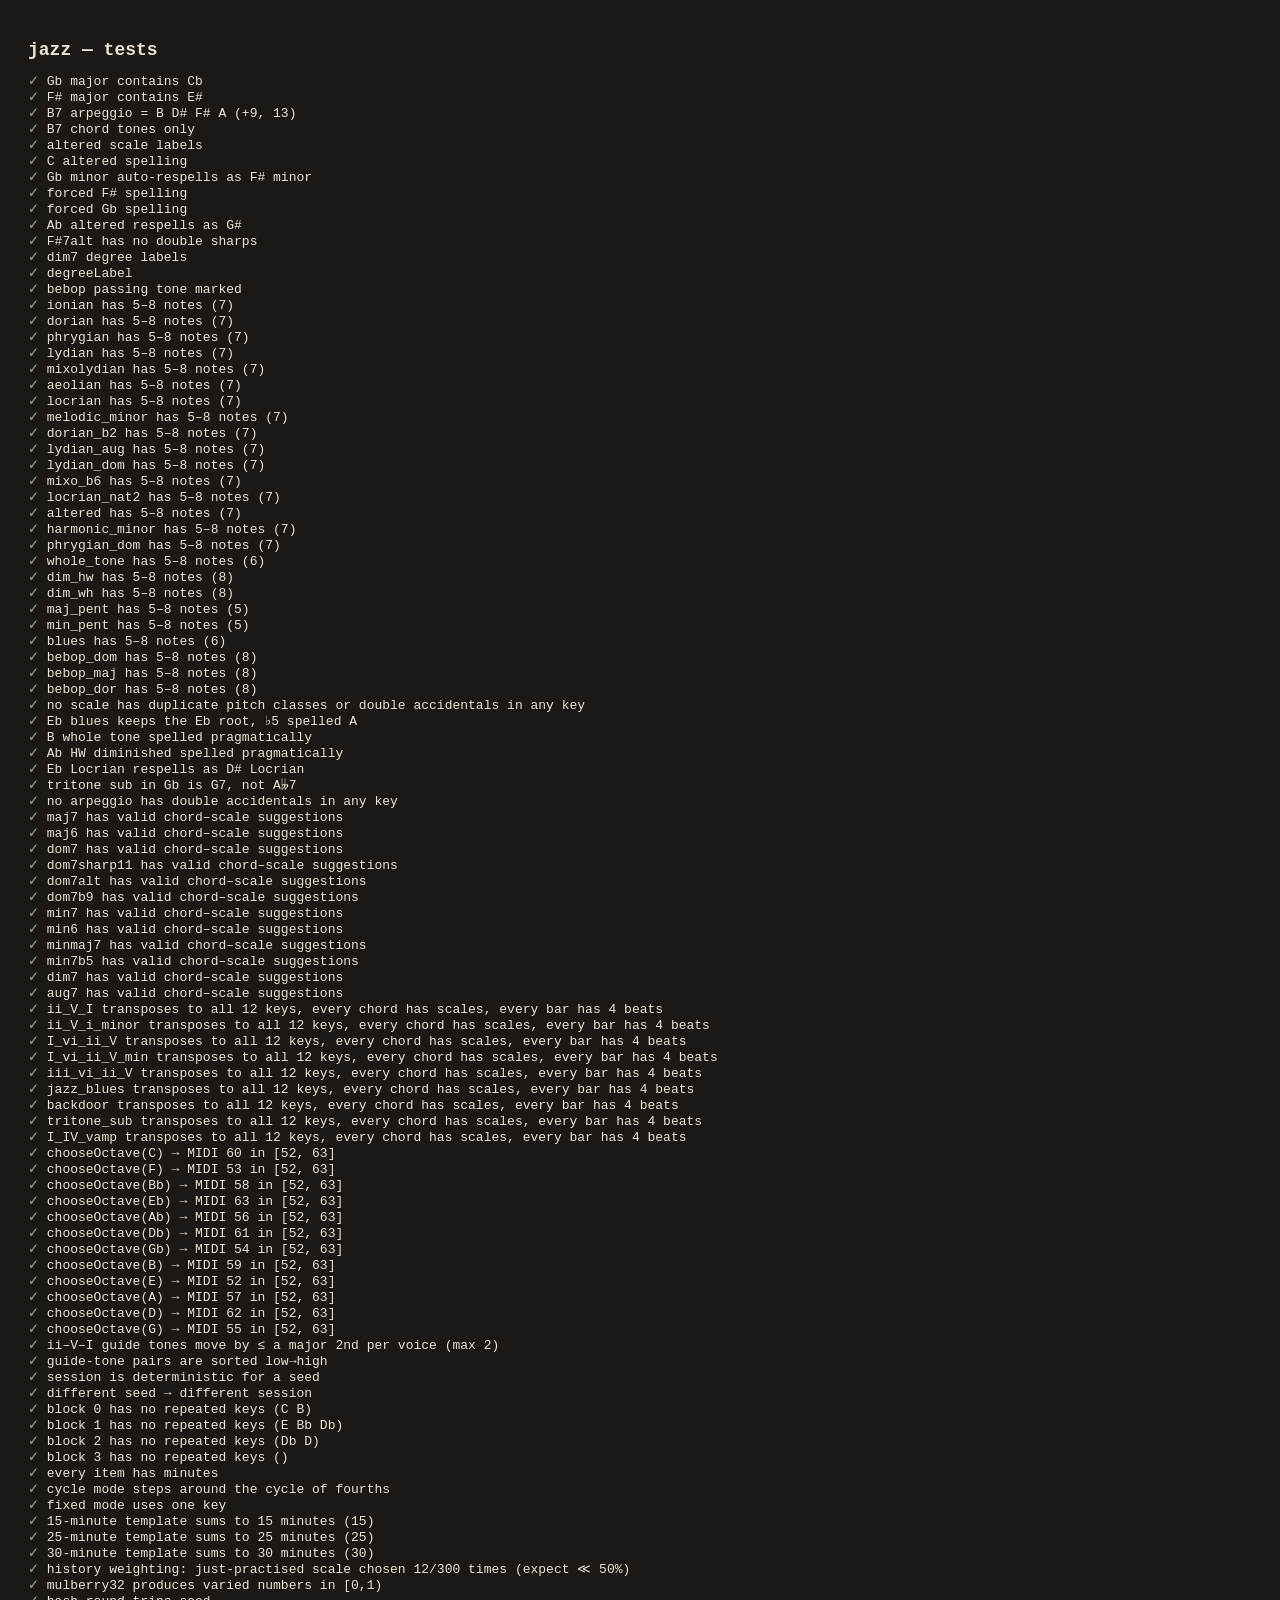
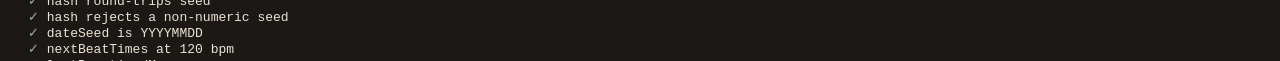
==== tests/test.html @ 7a344672 "Jazz guitar practice app: session generator, stave, fretboard, metronome Static single-page app per " ====
<!DOCTYPE html>
<html lang="en">
<head>
  <meta charset="utf-8">
  <title>jazz — tests</title>
  <style>
    body { font-family: ui-monospace, monospace; background: #1b1815; color: #ece3d5; padding: 20px; }
    .pass { color: #8fbf8f; } .fail { color: #e07a6a; font-weight: bold; }
    h1 { font-size: 18px; } pre { white-space: pre-wrap; }
  </style>
  <script src="../lib/tonal.min.js"></script>
</head>
<body>
  <h1>jazz — tests</h1>
  <pre id="out"></pre>
  <script type="module">
    import { ROOTS, SCALES, CHORDS, PROGRESSIONS, DEFAULT_SETTINGS, scaleById } from "../js/catalogue.js";
    import { spellScale, spellChord, transposeProgression, voiceLeadGuideTones, chooseOctave, degreeLabel, resolveRoot, midiOf } from "../js/theory.js";
    import { generateSession, mulberry32, encodeHash, decodeHash, dateSeed } from "../js/session.js";
    import { nextBeatTimes } from "../js/metronome.js";
    import { lastPractisedMap, stats } from "../js/storage.js";

    const out = document.getElementById("out");
    let pass = 0, fail = 0;
    function assert(cond, msg) {
      if (cond) { pass++; out.innerHTML += `<span class="pass">✓</span> ${msg}\n`; }
      else { fail++; out.innerHTML += `<span class="fail">✗ ${msg}</span>\n`; console.error("FAIL:", msg); }
    }
    const names = (r) => r.notes.map((n) => n.name).join(" ");

    // ---- spelling ----
    assert(names(spellScale("Gb", "ionian")).includes("Cb"), "Gb major contains Cb");
    assert(names(spellScale("F#", "ionian")).includes("E#"), "F# major contains E#");
    assert(names(spellChord("B", "dom7")) === "B D# F# A C# G#", "B7 arpeggio = B D# F# A (+9, 13)");
    assert(names(spellChord("B", "dom7", { extensions: false })) === "B D# F# A", "B7 chord tones only");
    assert(spellScale("C", "altered").formula === "1 ♭9 ♯9 3 ♭5 ♭13 ♭7", "altered scale labels");
    assert(names(spellScale("C", "altered")) === "C Db Eb E Gb Ab Bb", "C altered spelling");
    assert(names(spellScale("Gb", "aeolian")) === "F# G# A B C# D E", "Gb minor auto-respells as F# minor");
    assert(names(spellScale("Gb", "ionian", { gbSpelling: "F#" })).startsWith("F#"), "forced F# spelling");
    assert(names(spellScale("F#", "ionian", { gbSpelling: "Gb" })).startsWith("Gb"), "forced Gb spelling");
    assert(resolveRoot("Ab", "1P 2m 3m 3M 5d 6m 7m") === "G#", "Ab altered respells as G#");
    assert(!/##/.test(names(spellChord("F#", "dom7alt"))), "F#7alt has no double sharps");
    assert(spellChord("C", "dim7").formula === "R ♭3 ♭5 ♭♭7", "dim7 degree labels");
    assert(degreeLabel("4A") === "♯4" && degreeLabel("9m") === "♭9" && degreeLabel("10m") === "♯9" && degreeLabel("13m") === "♭13", "degreeLabel");
    assert(spellScale("C", "bebop_dom").notes[7].passing === true, "bebop passing tone marked");

    // ---- catalogue integrity ----
    for (const s of SCALES) {
      const n = s.intervals.split(" ").length;
      assert(n >= 5 && n <= 8, `${s.id} has 5–8 notes (${n})`);
      for (const r of ROOTS) {
        const sp = spellScale(r, s.id);
        const chromas = new Set(sp.notes.map((x) => x.chroma));
        if (chromas.size !== sp.notes.length) assert(false, `${r} ${s.id} has duplicate pitch classes`);
        if (sp.notes.some((x) => /##|bb/.test(x.name))) assert(false, `${sp.title} has a double accidental: ${names(sp)}`);
        if (sp.notes.some((x, i) => i > 0 && x.midi <= sp.notes[i - 1].midi)) assert(false, `${sp.title} is not ascending: ${names(sp)}`);
      }
    }
    assert(true, "no scale has duplicate pitch classes or double accidentals in any key");
    assert(names(spellScale("Eb", "blues")) === "Eb Gb Ab A Bb Db", "Eb blues keeps the Eb root, ♭5 spelled A");
    assert(names(spellScale("B", "whole_tone")) === "B C# D# F G A", "B whole tone spelled pragmatically");
    assert(names(spellScale("Ab", "dim_hw")) === "Ab A B C D Eb F Gb", "Ab HW diminished spelled pragmatically");
    assert(names(spellScale("Eb", "locrian")) === "D# E F# G# A B C#", "Eb Locrian respells as D# Locrian");
    assert(transposeProgression("tritone_sub", "Gb").chords[1].symbol === "G7", "tritone sub in Gb is G7, not A𝄫7");
    for (const c of CHORDS) for (const r of ROOTS) {
      const sp = spellChord(r, c.id);
      if (sp.notes.some((x) => /##|bb/.test(x.name))) assert(false, `${sp.title} has a double accidental: ${names(sp)}`);
    }
    assert(true, "no arpeggio has double accidentals in any key");
    for (const c of CHORDS) {
      assert(c.scales.length >= 1 && c.scales.every(scaleById), `${c.id} has valid chord–scale suggestions`);
    }
    for (const p of PROGRESSIONS) {
      let ok = true;
      for (const r of ROOTS) {
        try {
          const t = transposeProgression(p.id, r);
          for (const c of t.chords) if (!c.scales.length || !c.scales.every(scaleById)) ok = false;
          for (const c of t.chords) if (/##|bb/.test(c.root)) ok = false;
          const beats = t.bars.map((b) => b.reduce((n, c) => n + c.beats, 0));
          if (beats.some((b) => b !== 4)) ok = false;
        } catch (e) { ok = false; console.error(e); }
      }
      assert(ok, `${p.id} transposes to all 12 keys, every chord has scales, every bar has 4 beats`);
    }

    // ---- octave / ranges ----
    for (const r of ROOTS) {
      const m = midiOf(r + chooseOctave(r));
      assert(m >= 52 && m <= 63, `chooseOctave(${r}) → MIDI ${m} in [52, 63]`);
    }

    // ---- voice leading ----
    const t = transposeProgression("ii_V_I", "C");
    const led = voiceLeadGuideTones(t.chords.map((c) => c.guide));
    let maxMove = 0;
    for (let i = 1; i < led.length; i++) {
      for (let v = 0; v < 2; v++) maxMove = Math.max(maxMove, Math.abs(midiOf(led[i][v]) - midiOf(led[i - 1][v])));
    }
    assert(maxMove <= 2, `ii–V–I guide tones move by ≤ a major 2nd per voice (max ${maxMove})`);
    assert(led.every((p) => midiOf(p[0]) < midiOf(p[1])), "guide-tone pairs are sorted low→high");

    // ---- session generator ----
    const a = generateSession({ seed: 20260921, settings: DEFAULT_SETTINGS });
    const b = generateSession({ seed: 20260921, settings: DEFAULT_SETTINGS });
    assert(JSON.stringify(a.items) === JSON.stringify(b.items), "session is deterministic for a seed");
    const c = generateSession({ seed: 20260922, settings: DEFAULT_SETTINGS });
    assert(JSON.stringify(a.items) !== JSON.stringify(c.items), "different seed → different session");
    for (const blockIdx of new Set(a.items.map((i) => i.block))) {
      const keys = a.items.filter((i) => i.block === blockIdx && i.key).map((i) => i.key);
      assert(new Set(keys).size === keys.length, `block ${blockIdx} has no repeated keys (${keys.join(" ")})`);
    }
    assert(a.items.every((i) => i.type === "free" || i.minutes > 0), "every item has minutes");
    const cyc = generateSession({ seed: 1, settings: { ...DEFAULT_SETTINGS, keyMode: "cycle" } });
    const ck = cyc.items.filter((i) => i.key).map((i) => ROOTS.indexOf(i.key));
    assert(ck.every((k, i) => i === 0 || k === (ck[i - 1] + 1) % 12), "cycle mode steps around the cycle of fourths");
    const fx = generateSession({ seed: 1, settings: { ...DEFAULT_SETTINGS, keyMode: "fixed", fixedKey: "Eb" } });
    assert(fx.items.filter((i) => i.key).every((i) => i.key === "Eb"), "fixed mode uses one key");
    for (const len of [15, 25, 30]) {
      const s = generateSession({ seed: 7, settings: { ...DEFAULT_SETTINGS, sessionLength: len } });
      const mins = s.items.reduce((n, i) => n + (i.minutes || 0), 0);
      assert(Math.abs(mins - len) < 0.01, `${len}-minute template sums to ${len} minutes (${mins})`);
    }
    // weighting: an item practised today should be picked less often than one never practised
    {
      const lastMap = { "scale:ionian": "2026-09-21", "scale:ionian@C": "2026-09-21" };
      let ion = 0, N = 300;
      for (let i = 0; i < N; i++) {
        const s = generateSession({ seed: i, settings: { ...DEFAULT_SETTINGS, scalePool: ["ionian", "dorian"], sessionLength: 15 }, lastMap, today: "2026-09-21" });
        if (s.items.find((it) => it.type === "scale").id === "ionian") ion++;
      }
      assert(ion < N * 0.15, `history weighting: just-practised scale chosen ${ion}/${N} times (expect ≪ 50%)`);
    }
    const rng = mulberry32(42);
    const seq = [rng(), rng(), rng()];
    assert(seq.every((x) => x >= 0 && x < 1) && new Set(seq).size === 3, "mulberry32 produces varied numbers in [0,1)");
    assert(decodeHash(encodeHash({ seed: 123, length: 15 })).seed === 123, "hash round-trips seed");
    assert(decodeHash("#s=abc&l=25").seed === undefined, "hash rejects a non-numeric seed");
    assert(dateSeed(new Date(2026, 8, 21)) === 20260921, "dateSeed is YYYYMMDD");

    // ---- metronome helper ----
    const bt = nextBeatTimes(1, 120, 4);
    assert(bt.join(",") === "1,1.5,2,2.5", "nextBeatTimes at 120 bpm");

    // ---- storage helpers ----
    const hist = [
      { date: "2026-09-19", items: [{ type: "scale", id: "dorian", key: "Bb" }] },
      { date: "2026-09-20", items: [{ type: "scale", id: "dorian", key: "F" }, { type: "arpeggio", id: "maj7", key: "C" }] },
    ];
    const lm = lastPractisedMap(hist);
    assert(lm["scale:dorian"] === "2026-09-20" && lm["scale:dorian@Bb"] === "2026-09-19", "lastPractisedMap");
    const st = stats(hist, "2026-09-21");
    assert(st.streak === 2 && st.total === 3 && st.last21 === 2, `stats: streak ${st.streak}, total ${st.total}, last21 ${st.last21}`);

    out.innerHTML += `\n<b>${pass} passed, ${fail} failed</b>\n`;
    document.title = (fail ? "✗ " : "✓ ") + document.title;
    console.log(`${pass} passed, ${fail} failed`);
  </script>
</body>
</html>
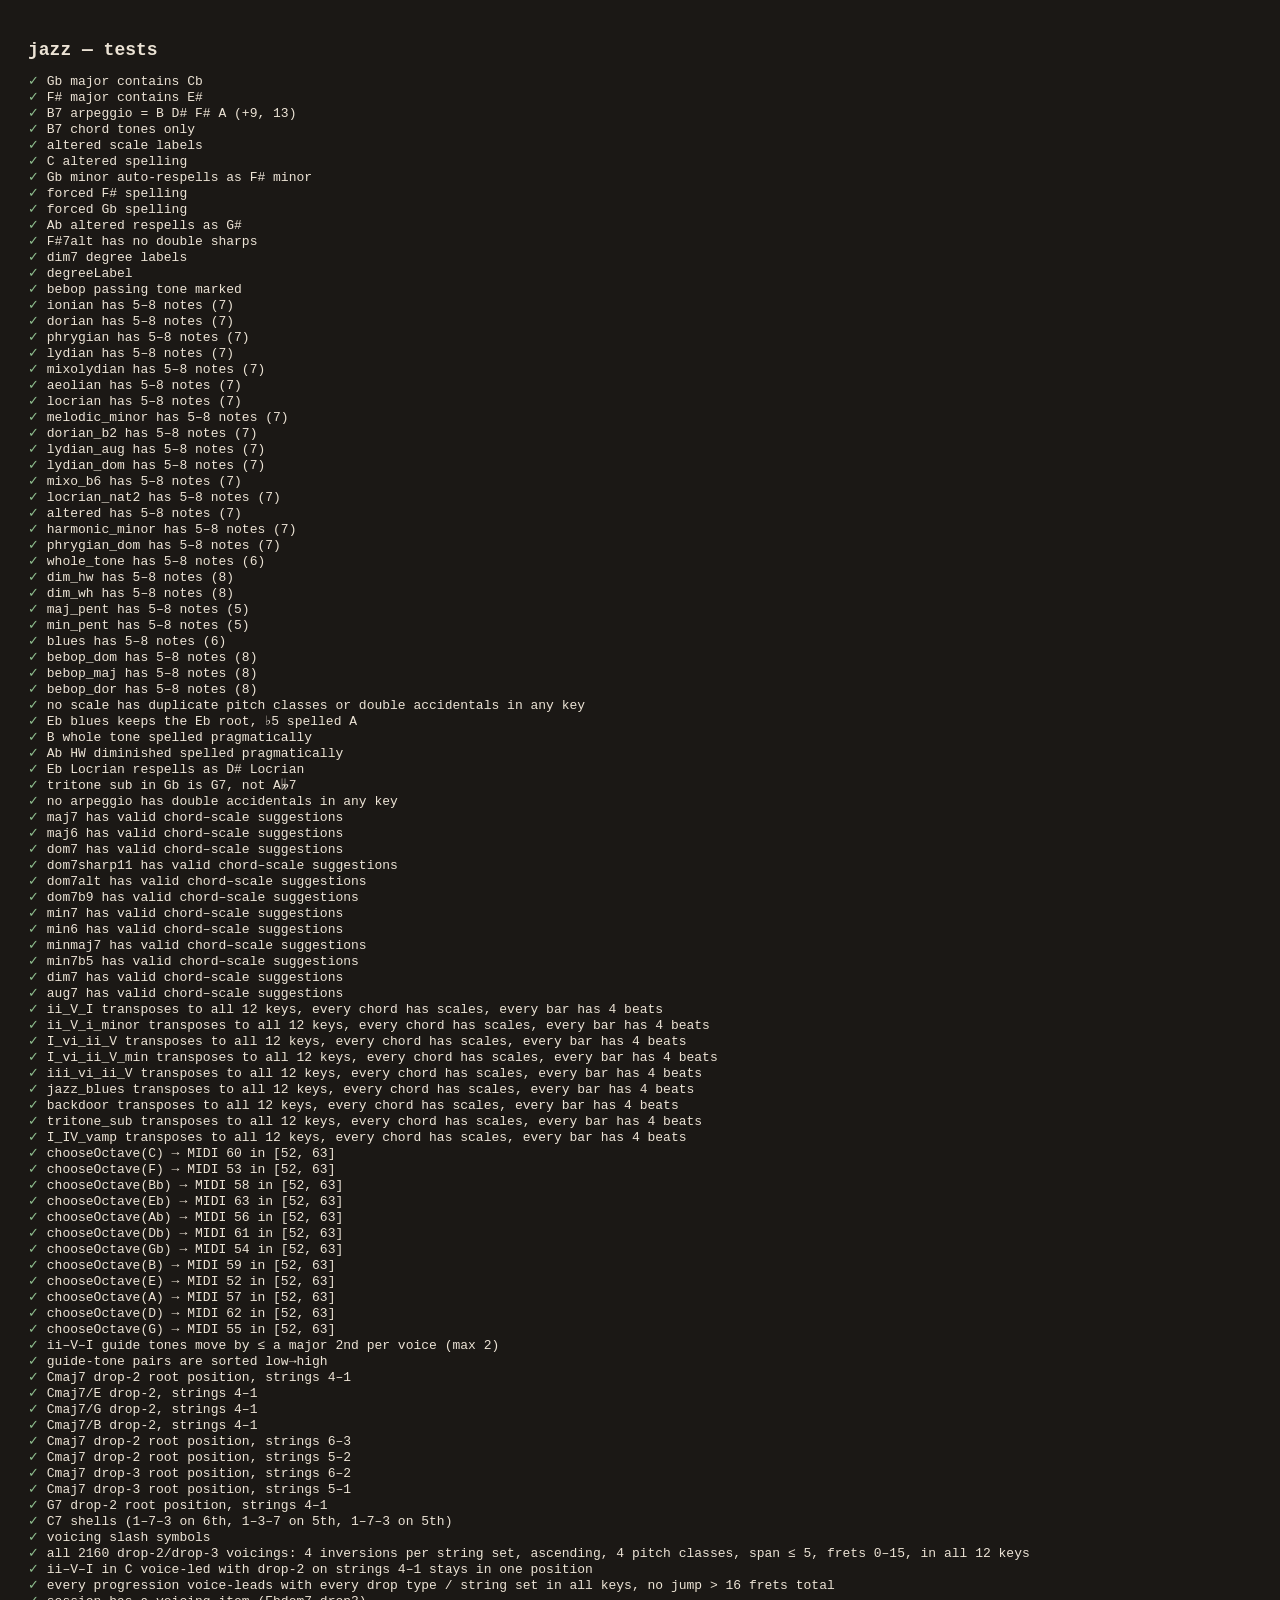
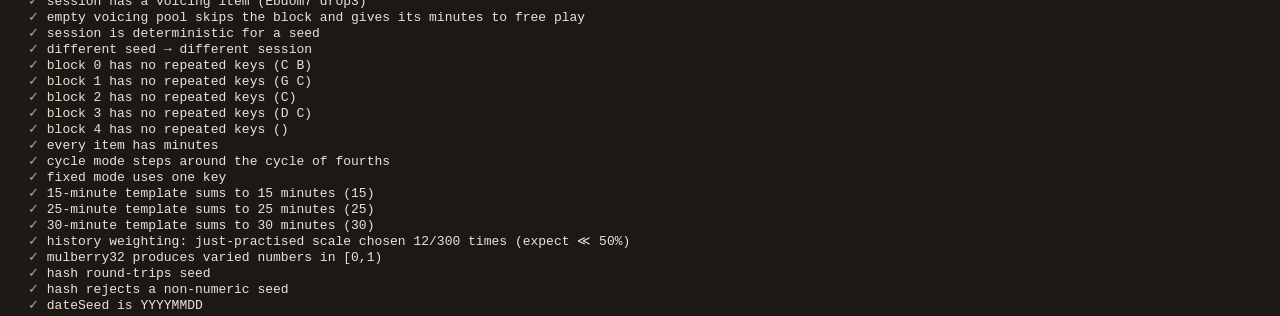
==== commit dbc12321: "Chord voicing practice: drop-2 / drop-3 / shell grips, voicing block, voice-led progression voicings" ====
--- a/tests/test.html
+++ b/tests/test.html
@@ -15,7 +15,7 @@
   <pre id="out"></pre>
   <script type="module">
     import { ROOTS, SCALES, CHORDS, PROGRESSIONS, DEFAULT_SETTINGS, scaleById } from "../js/catalogue.js";
-    import { spellScale, spellChord, transposeProgression, voiceLeadGuideTones, chooseOctave, degreeLabel, resolveRoot, midiOf } from "../js/theory.js";
+    import { spellScale, spellChord, transposeProgression, voiceLeadGuideTones, chooseOctave, degreeLabel, resolveRoot, midiOf, chordVoicings, voiceLeadVoicings, VOICING_TYPES, VOICING_CHORD_IDS, OPEN_STRINGS } from "../js/theory.js";
     import { generateSession, mulberry32, encodeHash, decodeHash, dateSeed } from "../js/session.js";
     import { nextBeatTimes } from "../js/metronome.js";
     import { lastPractisedMap, stats } from "../js/storage.js";
@@ -100,6 +100,67 @@
     assert(maxMove <= 2, `ii–V–I guide tones move by ≤ a major 2nd per voice (max ${maxMove})`);
     assert(led.every((p) => midiOf(p[0]) < midiOf(p[1])), "guide-tone pairs are sorted low→high");
 
+    // ---- chord voicings ----
+    const grip = (v) => { const a = ["x", "x", "x", "x", "x", "x"]; v.strings.forEach((st, i) => (a[st] = v.frets[i])); return a.join(" "); };
+    const findInv = (r, setIdx, inv) => r.sets[setIdx].voicings.find((v) => v.inversion === inv);
+    const cd2 = chordVoicings("C", "maj7", "drop2");
+    assert(grip(findInv(cd2, 2, 0)) === "x x 10 12 12 12", "Cmaj7 drop-2 root position, strings 4–1");
+    assert(grip(findInv(cd2, 2, 1)) === "x x 2 4 1 3", "Cmaj7/E drop-2, strings 4–1");
+    assert(grip(findInv(cd2, 2, 2)) === "x x 5 5 5 7", "Cmaj7/G drop-2, strings 4–1");
+    assert(grip(findInv(cd2, 2, 3)) === "x x 9 9 8 8", "Cmaj7/B drop-2, strings 4–1");
+    assert(grip(findInv(cd2, 0, 0)) === "8 10 9 9 x x", "Cmaj7 drop-2 root position, strings 6–3");
+    assert(grip(findInv(cd2, 1, 0)) === "x 3 5 4 5 x", "Cmaj7 drop-2 root position, strings 5–2");
+    const cd3 = chordVoicings("C", "maj7", "drop3");
+    assert(grip(findInv(cd3, 0, 0)) === "8 x 9 9 8 x", "Cmaj7 drop-3 root position, strings 6–2");
+    assert(grip(findInv(cd3, 1, 0)) === "x 3 x 4 5 3", "Cmaj7 drop-3 root position, strings 5–1");
+    const g7 = chordVoicings("G", "dom7", "drop2");
+    assert(grip(findInv(g7, 2, 0)) === "x x 5 7 6 7", "G7 drop-2 root position, strings 4–1");
+    const sh = chordVoicings("C", "dom7", "shell");
+    assert(sh.sets.map((x) => grip(x.voicings[0])).join(" | ") === "8 x 8 9 x x | x 3 2 3 x x | x 3 x 3 5 x", "C7 shells (1–7–3 on 6th, 1–3–7 on 5th, 1–7–3 on 5th)");
+    assert(findInv(cd2, 2, 1).symbol === "Cmaj7/E" && findInv(cd2, 2, 0).symbol === "Cmaj7", "voicing slash symbols");
+    {
+      let ok = true, n = 0;
+      for (const r of ROOTS) for (const id of VOICING_CHORD_IDS) for (const t of ["drop2", "drop3"]) {
+        const res = chordVoicings(r, id, t);
+        for (const set of res.sets) {
+          if (set.voicings.length !== 4) { ok = false; console.error("missing inversion", r, id, t, set.label, set.voicings.length); }
+          for (const v of set.voicings) {
+            n++;
+            const asc = v.midis.every((m, i) => i === 0 || m > v.midis[i - 1]);
+            const pcs = new Set(v.midis.map((m) => m % 12));
+            const fretted = v.frets.filter((f) => f > 0);
+            const span = fretted.length ? Math.max(...fretted) - Math.min(...fretted) : 0;
+            const onString = v.frets.every((f, i) => OPEN_STRINGS[v.strings[i]] + f === v.midis[i]);
+            if (!asc || pcs.size !== 4 || span > 5 || !onString || v.frets.some((f) => f < 0 || f > 15)) { ok = false; console.error("bad voicing", r, id, t, grip(v)); }
+          }
+        }
+      }
+      assert(ok, `all ${n} drop-2/drop-3 voicings: 4 inversions per string set, ascending, 4 pitch classes, span ≤ 5, frets 0–15, in all 12 keys`);
+    }
+    {
+      const led = voiceLeadVoicings(transposeProgression("ii_V_I", "C").chords, "drop2", [2, 3, 4, 5]);
+      assert(led.map(grip).join(" | ") === "x x 7 7 6 8 | x x 5 7 6 7 | x x 5 5 5 7 | x x 5 5 5 5", "ii–V–I in C voice-led with drop-2 on strings 4–1 stays in one position");
+      let ok = true;
+      for (const p of PROGRESSIONS) for (const r of ROOTS) for (const t of VOICING_TYPES.filter((t) => t.sets.length)) for (const st of t.sets) {
+        const ch = transposeProgression(p.id, r).chords;
+        const v = voiceLeadVoicings(ch, t.id, st);
+        if (v.length !== ch.length) { ok = false; console.error("voice leading gap", p.id, r, t.id, st); }
+        for (let i = 1; i < v.length; i++) {
+          const mv = v[i].frets.reduce((s2, f, k) => s2 + Math.abs(f - v[i - 1].frets[k]), 0);
+          if (mv > 16) { ok = false; console.error("big jump", p.id, r, t.id, st, grip(v[i - 1]), grip(v[i])); }
+        }
+      }
+      assert(ok, "every progression voice-leads with every drop type / string set in all keys, no jump > 16 frets total");
+    }
+    {
+      const s = generateSession({ seed: 3, settings: DEFAULT_SETTINGS });
+      const v = s.items.find((i) => i.type === "voicing");
+      assert(v && VOICING_CHORD_IDS.includes(v.id) && ["drop2", "drop3", "shell"].includes(v.voicing) && v.key, `session has a voicing item (${v && v.key}${v && v.id} ${v && v.voicing})`);
+      const s2 = generateSession({ seed: 3, settings: { ...DEFAULT_SETTINGS, voicingPool: [] } });
+      const free = s2.items.find((i) => i.type === "free");
+      assert(!s2.items.some((i) => i.type === "voicing") && free.minutes === 9, "empty voicing pool skips the block and gives its minutes to free play");
+    }
+
     // ---- session generator ----
     const a = generateSession({ seed: 20260921, settings: DEFAULT_SETTINGS });
     const b = generateSession({ seed: 20260921, settings: DEFAULT_SETTINGS });
